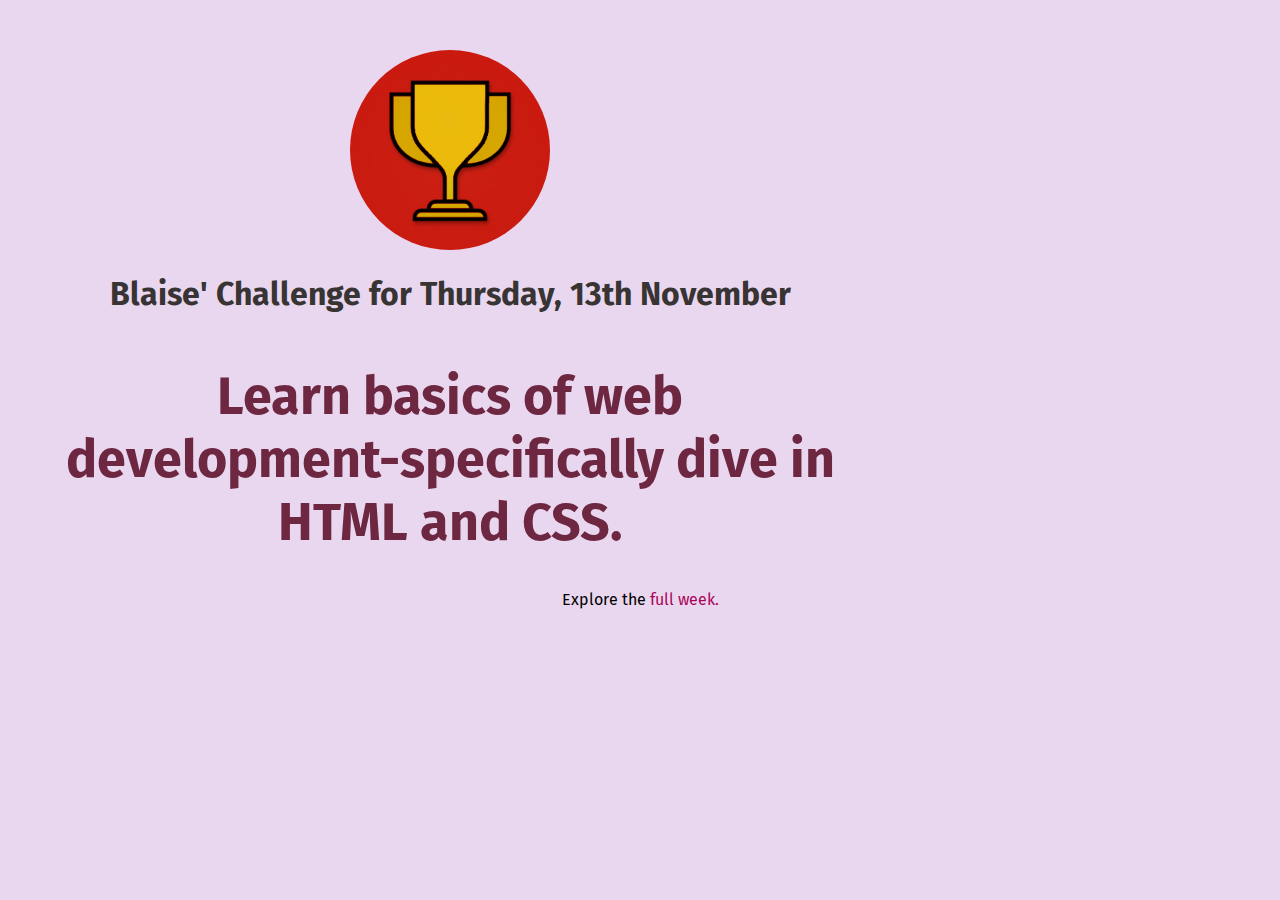
==== index.html @ 5d9e7503 "first commit" ====
<!DOCTYPE html>
<html lang="en">
  <head>
    <meta charset="UTF-8" />
    <link rel="preconnect" href="https://fonts.googleapis.com" />
    <link rel="preconnect" href="https://fonts.gstatic.com" crossorigin />
    <link
      href="https://fonts.googleapis.com/css2?family=Fira+Sans:wght@400;700&family=Oswald:wght@700&display=swap"
      rel="stylesheet"
    />
    <link rel="stylesheet" href="styles/shared.css" />
    <link rel="stylesheet" href="styles/daily-challenge.css" />

    <title>My daily challenge-Blaise</title>
  </head>
  <body>
    <main>
      <img src="images/challenges-trophy.jpg" />
      <h1>Blaise' Challenge for <span>Thursday, 13th November</span></h1>
      <p id="todays-challenge">
        Learn basics of web development-specifically dive in HTML and CSS.
      </p>
    </main>
    <footer>
      <p>
        Explore the
        <a href="full-week.html">full week.</a>
      </p>
    </footer>
  </body>
</html>
---- styles/shared.css ----
body {
  text-align: center;
  margin: 50px;
  background-color: rgb(233, 215, 240);
}

h1 {
  font-family: "Fira Sans";
  color: #383434;
}

p {
  font-family: "Fira Sans", sans-serif;
  margin-bottom: 36px;
}

img {
  width: 200px;
  height: 200px;
  border-radius: 50%;
}

a {
  text-decoration: none;
  font-family: "Fira Sans";
  color: rgb(170, 5, 88);
}
a:hover {
  text-decoration: underline;
}
---- styles/daily-challenge.css ----
main {
  width: 800px;
}

#todays-challenge {
  color: rgb(110, 39, 65);
  font-weight: bold;
  font-size: 52px;
}

img {
  width: 200px;
  height: 200px;
  border-radius: 50%;
}
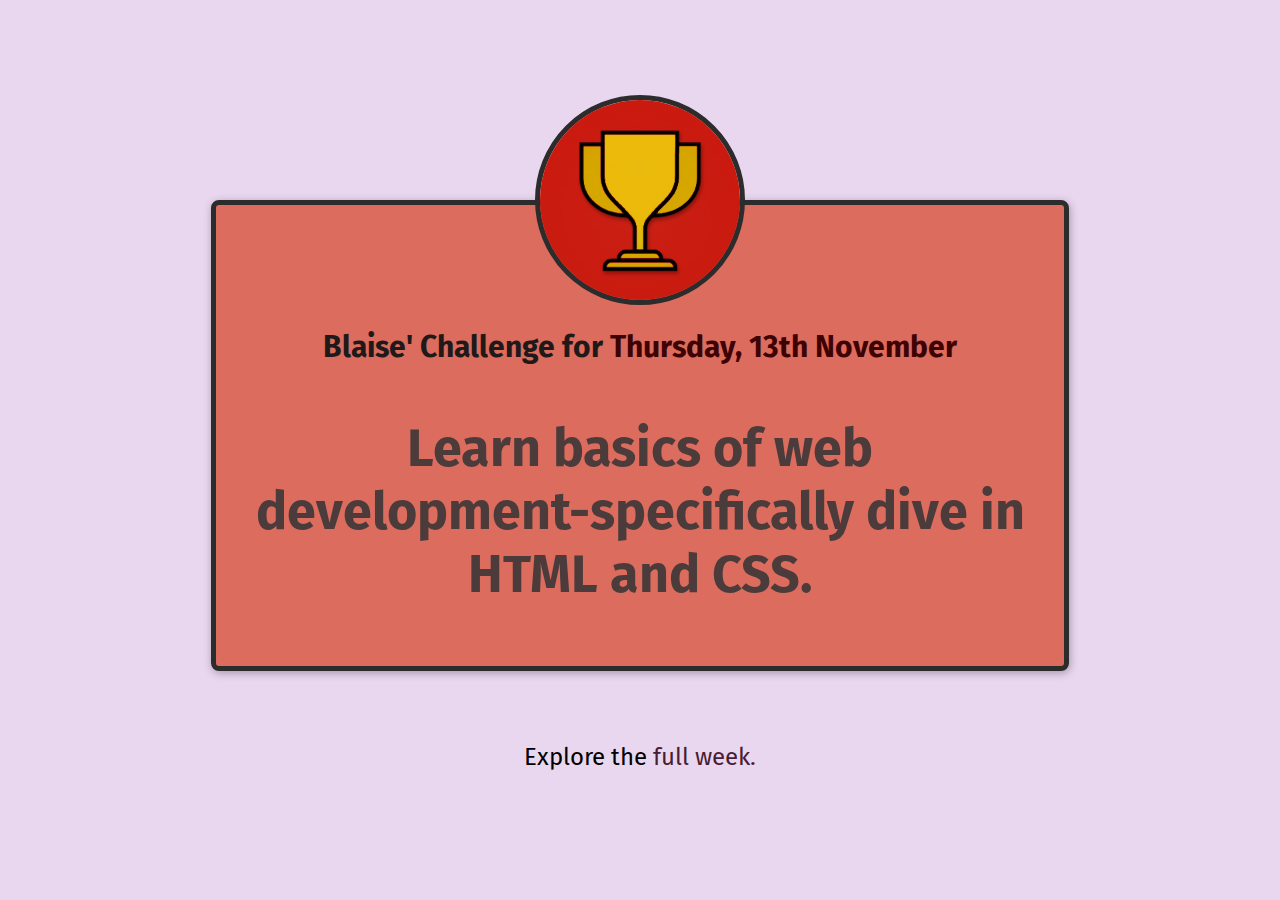
==== commit 85bc9d36: "add favicon" ====
--- a/index.html
+++ b/index.html
@@ -8,14 +8,15 @@
       href="https://fonts.googleapis.com/css2?family=Fira+Sans:wght@400;700&family=Oswald:wght@700&display=swap"
       rel="stylesheet"
     />
-    <link rel="stylesheet" href="styles/shared.css" />
-    <link rel="stylesheet" href="styles/daily-challenge.css" />
+    <link rel="stylesheet" href="/styles/shared.css" />
+    <link rel="stylesheet" href="/styles/daily-challenge.css" />
+    <link rel="icon" href="/images/favicon.ico" type="image/x-icon">
 
     <title>My daily challenge-Blaise</title>
   </head>
   <body>
     <main>
-      <img src="images/challenges-trophy.jpg" />
+      <img src="/images/challenges-trophy.jpg" />
       <h1>Blaise' Challenge for <span>Thursday, 13th November</span></h1>
       <p id="todays-challenge">
         Learn basics of web development-specifically dive in HTML and CSS.
@@ -24,7 +25,7 @@
     <footer>
       <p>
         Explore the
-        <a href="full-week.html">full week.</a>
+        <a href="/full-week.html">full week.</a>
       </p>
     </footer>
   </body>
--- a/styles/shared.css
+++ b/styles/shared.css
@@ -12,6 +12,7 @@
 p {
   font-family: "Fira Sans", sans-serif;
   margin-bottom: 36px;
+  font-size: 24px;
 }
 
 img {
--- a/styles/daily-challenge.css
+++ b/styles/daily-challenge.css
@@ -1,10 +1,16 @@
 
 main {
   width: 800px;
+  margin: 200px auto 72px auto;
+  background-color: rgb(219, 108, 94);
+  padding: 24px;
+  border: 5px solid rgb(44, 44, 44);
+  border-radius: 8px;
+  box-shadow: 1px 2px 8px rgb(0, 0, 0, 0.3);
 }
 
 #todays-challenge {
-  color: rgb(110, 39, 65);
+  color: rgb(75, 59, 59);
   font-weight: bold;
   font-size: 52px;
 }
@@ -13,4 +19,20 @@
   width: 200px;
   height: 200px;
   border-radius: 50%;
+  border: 5px solid rgb(44, 44, 44);
+  margin-top: -134px;
 }
+
+h1{
+  font-size: 30px;
+  color: rgb(31, 25, 25);
+}
+
+span {
+  color: rgb(62, 2, 2);
+  cursor: pointer;
+}
+
+a{
+  color: rgb(73, 29, 50);
+}